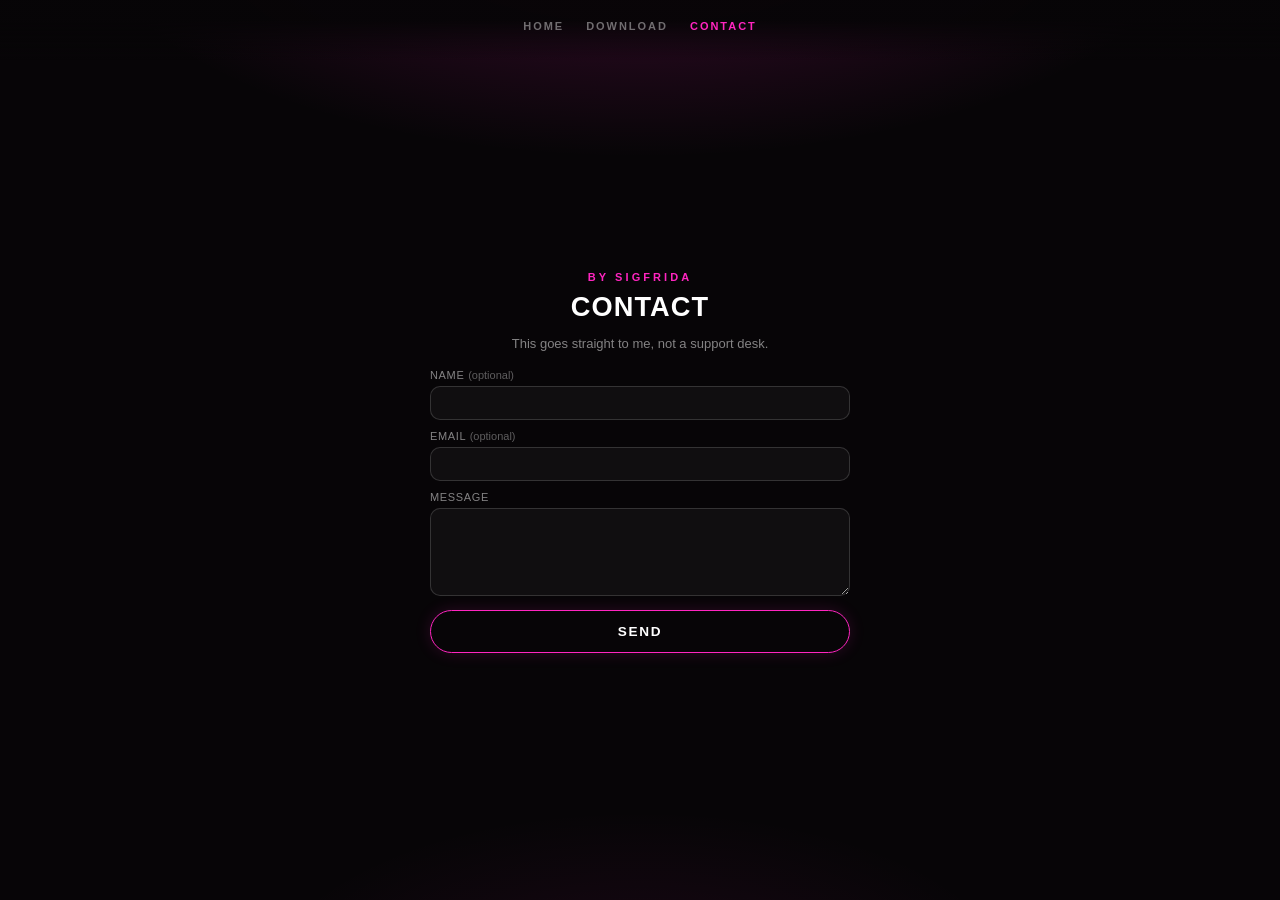
==== contact/index.html @ d923ed45 "Pin the nav and fade pages in place. Co-authored-by: Cursor <cursoragent@cursor.com>" ====
<!DOCTYPE html>
<html lang="en">
<head>
  <meta charset="utf-8">
  <meta name="viewport" content="width=device-width, initial-scale=1">
  <title>Contact — SIGFRIDA / BASS HARMONIZER</title>
  <meta name="description" content="Write to SIGFRIDA about BASS HARMONIZER. Feedback, questions, and notes go straight to the developer.">
  <link rel="canonical" href="https://prodsigfrida-stack.github.io/contact/">
  <meta name="view-transition" content="same-origin">
  <link rel="stylesheet" href="/site.css">
  <meta property="og:type" content="website">
  <meta property="og:title" content="Contact — SIGFRIDA / BASS HARMONIZER">
  <meta property="og:description" content="Write to SIGFRIDA about BASS HARMONIZER. Feedback goes straight to the developer.">
  <meta property="og:url" content="https://prodsigfrida-stack.github.io/contact/">
</head>
<body>
  <nav class="nav" aria-label="Site">
    <a href="/">Home</a>
    <a href="/bass-harmonizer-updates/">Download</a>
    <a href="/contact/" aria-current="page">Contact</a>
  </nav>
  <main>
    <p class="byline">by sigfrida</p>
    <h1>CONTACT</h1>
    <p class="note">This goes straight to me, not a support desk.</p>
    <p class="thanks" id="thanks" hidden>Thanks — I got your note.</p>
    <form action="https://formsubmit.co/prod.sigfrida@gmail.com" method="POST">
      <input type="hidden" name="_subject" value="BASS HARMONIZER feedback">
      <input type="hidden" name="_template" value="table">
      <input type="hidden" name="_captcha" value="false">
      <input type="hidden" name="_next" value="https://prodsigfrida-stack.github.io/contact/?thanks=1">
      <input type="hidden" name="_replyto" id="replyto" value="">
      <input type="text" name="_honey" class="honey" tabindex="-1" autocomplete="off">
      <label>
        Name <span class="opt">(optional)</span>
        <input type="text" name="name" autocomplete="name">
      </label>
      <label>
        Email <span class="opt">(optional)</span>
        <input type="email" name="email" id="feedback-email" autocomplete="email">
      </label>
      <label>
        Message
        <textarea name="message" required rows="4"></textarea>
      </label>
      <button type="submit">Send</button>
    </form>
  </main>
  <script>
    if (new URLSearchParams(location.search).get("thanks") === "1") {
      document.getElementById("thanks").hidden = false;
    }
    document.querySelector("form").addEventListener("submit", function () {
      const email = (document.getElementById("feedback-email").value || "").trim();
      document.getElementById("replyto").value = email;
    });
  </script>
</body>
</html>
---- site.css ----
:root {
  --pink: #ff25c0;
  --pink-hot: #ff6ad5;
  --ink: #070507;
}

* { box-sizing: border-box; }

@view-transition {
  navigation: auto;
}

html {
  background: var(--ink);
}

html, body {
  margin: 0;
  min-height: 100%;
  background: var(--ink);
  color: #fff;
  font-family: "Avenir Next", "Segoe UI", Helvetica, Arial, sans-serif;
}

body {
  min-height: 100vh;
  display: flex;
  align-items: center;
  justify-content: center;
  padding: 72px 20px 48px;
  background:
    radial-gradient(ellipse 80% 50% at 50% -10%, rgba(255, 37, 192, 0.22), transparent 55%),
    radial-gradient(ellipse 60% 40% at 50% 110%, rgba(255, 37, 192, 0.08), transparent 50%),
    var(--ink);
}

main {
  width: min(420px, 100%);
  text-align: center;
  view-transition-name: page;
}

.nav {
  position: fixed;
  top: 0;
  left: 0;
  right: 0;
  z-index: 20;
  display: flex;
  justify-content: center;
  gap: 22px;
  margin: 0;
  padding: 20px 20px 28px;
  font-size: 11px;
  font-weight: 600;
  letter-spacing: 0.18em;
  text-transform: uppercase;
  background: linear-gradient(to bottom, rgba(7, 5, 7, 0.95) 35%, transparent);
  view-transition-name: site-nav;
}

@keyframes page-out {
  to { opacity: 0; transform: translateY(-10px); }
}

@keyframes page-in {
  from { opacity: 0; transform: translateY(16px); }
}

::view-transition-old(page) {
  animation: 260ms ease both page-out;
}

::view-transition-new(page) {
  animation: 420ms cubic-bezier(0.22, 1, 0.36, 1) both page-in;
}

::view-transition-old(site-nav),
::view-transition-new(site-nav) {
  animation: none;
  mix-blend-mode: normal;
}

::view-transition-group(site-nav) {
  z-index: 30;
}

@media (prefers-reduced-motion: reduce) {
  @view-transition {
    navigation: none;
  }

  ::view-transition-old(page),
  ::view-transition-new(page) {
    animation: none;
  }
}

.nav a {
  color: rgba(255, 255, 255, 0.42);
  text-decoration: none;
}

.nav a:hover,
.nav a:focus-visible,
.nav a[aria-current="page"] {
  color: var(--pink);
  outline: none;
}

.byline {
  margin: 0 0 8px;
  letter-spacing: 0.28em;
  text-transform: uppercase;
  font-size: 11px;
  font-weight: 600;
  color: var(--pink);
}

h1 {
  margin: 0 0 12px;
  font-weight: 600;
  font-size: clamp(1.35rem, 4vw, 1.7rem);
  letter-spacing: 0.04em;
}

.lead {
  margin: 0 0 16px;
  font-size: 14px;
  line-height: 1.5;
  color: rgba(255, 255, 255, 0.72);
}

.features {
  margin: 0 0 16px;
  padding: 0;
  list-style: none;
  font-size: 13px;
  line-height: 1.5;
  color: rgba(255, 255, 255, 0.62);
}

.features li {
  margin: 0 0 6px;
}

.specs {
  margin: 0 0 22px;
  font-size: 12px;
  letter-spacing: 0.03em;
  color: rgba(255, 255, 255, 0.45);
}

.cta,
a.os,
form button {
  display: inline-flex;
  align-items: center;
  justify-content: center;
  min-width: 200px;
  padding: 13px 24px;
  border-radius: 999px;
  text-decoration: none;
  font: inherit;
  font-size: 0.85rem;
  font-weight: 700;
  letter-spacing: 0.12em;
  text-transform: uppercase;
  cursor: pointer;
  transition: transform 0.15s ease, background 0.15s ease, box-shadow 0.15s ease, color 0.15s ease;
}

.cta {
  color: #1a0214;
  background: var(--pink);
  border: 1.5px solid var(--pink);
  box-shadow: 0 0 22px rgba(255, 37, 192, 0.4);
}

.cta:hover,
.cta:focus-visible {
  background: var(--pink-hot);
  border-color: var(--pink-hot);
  transform: translateY(-1px);
  outline: none;
}

.downloads {
  display: flex;
  flex-direction: column;
  align-items: center;
  gap: 10px;
}

a.os {
  color: #fff;
  background: transparent;
  border: 1.5px solid var(--pink);
  box-shadow: 0 0 16px rgba(255, 37, 192, 0.15);
}

a.os:hover,
a.os:focus-visible,
a.os.suggested {
  background: var(--pink);
  color: #1a0214;
  box-shadow: 0 0 22px rgba(255, 37, 192, 0.4);
  outline: none;
}

a.os:hover,
a.os:focus-visible {
  transform: translateY(-1px);
}

.version {
  margin: -4px 0 18px;
  color: rgba(255, 255, 255, 0.45);
  font-size: 13px;
  min-height: 1.2em;
}

.note {
  margin: 0 0 16px;
  font-size: 13px;
  line-height: 1.45;
  color: rgba(255, 255, 255, 0.5);
}

.thanks {
  display: block;
  margin: 0 0 14px;
  padding: 8px 10px;
  border-radius: 10px;
  background: rgba(255, 37, 192, 0.12);
  border: 1px solid rgba(255, 37, 192, 0.35);
  color: var(--pink-hot);
  font-size: 13px;
}

.thanks[hidden] { display: none; }

form {
  text-align: left;
}

form label {
  display: block;
  margin: 0 0 10px;
  font-size: 11px;
  letter-spacing: 0.06em;
  text-transform: uppercase;
  color: rgba(255, 255, 255, 0.5);
}

form .opt {
  font-weight: 400;
  letter-spacing: 0;
  text-transform: none;
  opacity: 0.7;
}

form input[type="text"],
form input[type="email"],
form textarea {
  display: block;
  width: 100%;
  margin-top: 5px;
  padding: 8px 10px;
  border: 1px solid rgba(255, 255, 255, 0.15);
  border-radius: 10px;
  background: rgba(255, 255, 255, 0.04);
  color: #fff;
  font: inherit;
  font-size: 14px;
}

form textarea {
  min-height: 88px;
  resize: vertical;
}

form input[type="text"]:focus,
form input[type="email"]:focus,
form textarea:focus {
  outline: none;
  border-color: var(--pink);
  box-shadow: 0 0 0 1px rgba(255, 37, 192, 0.35);
}

form .honey {
  position: absolute;
  left: -9999px;
  width: 1px;
  height: 1px;
  overflow: hidden;
}

form button {
  width: 100%;
  min-width: 0;
  margin-top: 4px;
  color: #fff;
  background: transparent;
  border: 1.5px solid var(--pink);
  box-shadow: 0 0 16px rgba(255, 37, 192, 0.15);
}

form button:hover,
form button:focus-visible {
  background: var(--pink);
  color: #1a0214;
  transform: translateY(-1px);
  outline: none;
}
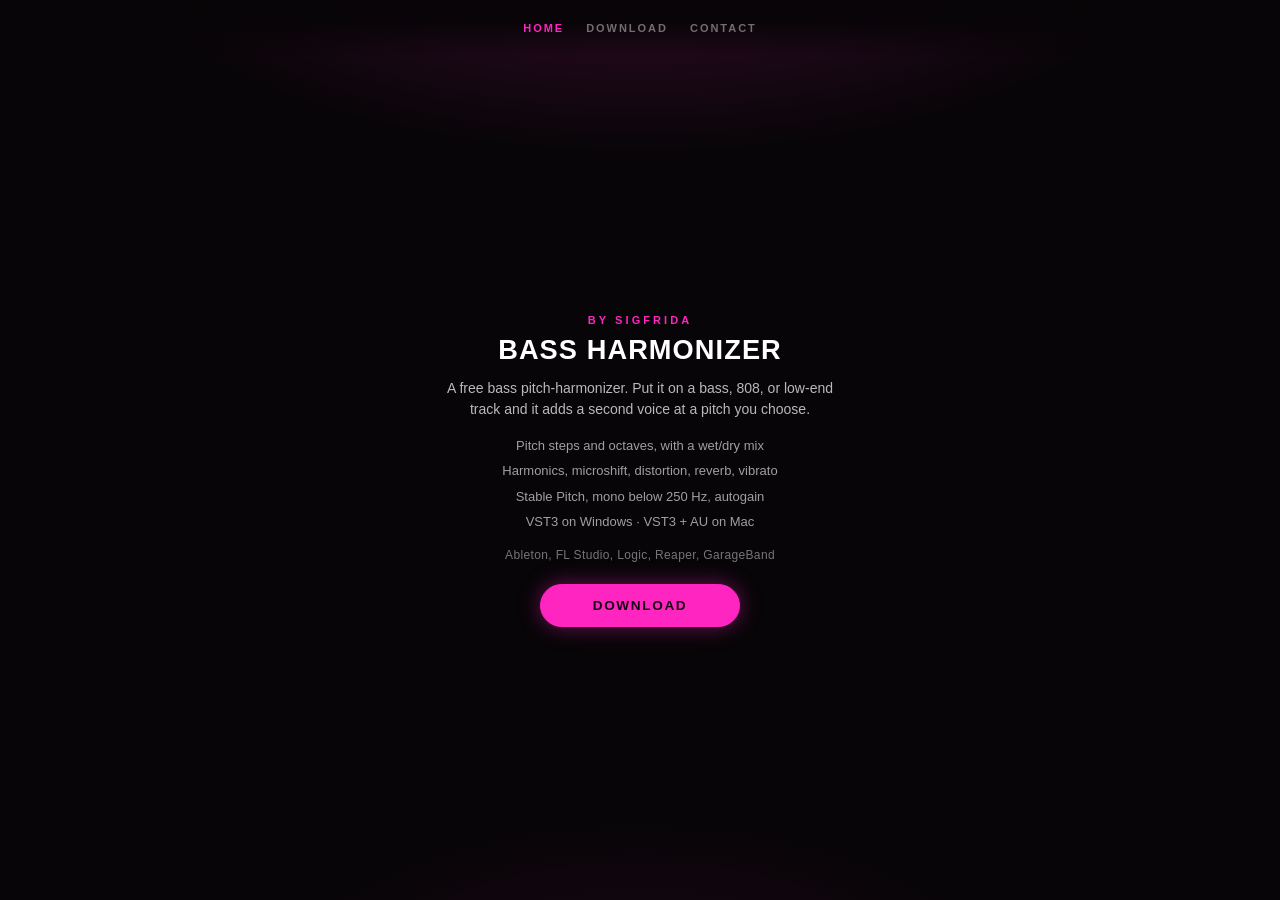
==== commit 9b749c51: "Keep the nav fixed and slide tab content in place. Co-authored-by: Cursor <cursoragent@cursor.com>" ====
--- a/contact/index.html
+++ b/contact/index.html
@@ -6,54 +6,92 @@
   <title>Contact — SIGFRIDA / BASS HARMONIZER</title>
   <meta name="description" content="Write to SIGFRIDA about BASS HARMONIZER. Feedback, questions, and notes go straight to the developer.">
   <link rel="canonical" href="https://prodsigfrida-stack.github.io/contact/">
-  <meta name="view-transition" content="same-origin">
-  <link rel="stylesheet" href="/site.css">
+  <link rel="stylesheet" href="/site.css?v=3">
   <meta property="og:type" content="website">
   <meta property="og:title" content="Contact — SIGFRIDA / BASS HARMONIZER">
   <meta property="og:description" content="Write to SIGFRIDA about BASS HARMONIZER. Feedback goes straight to the developer.">
   <meta property="og:url" content="https://prodsigfrida-stack.github.io/contact/">
+  <script type="application/ld+json">
+  {
+    "@context": "https://schema.org",
+    "@type": "SoftwareApplication",
+    "name": "BASS HARMONIZER",
+    "applicationCategory": "MultimediaApplication",
+    "applicationSubCategory": "Audio plugin",
+    "operatingSystem": "Windows, macOS",
+    "offers": { "@type": "Offer", "price": "0", "priceCurrency": "USD" },
+    "author": { "@type": "Person", "name": "SIGFRIDA" },
+    "url": "https://prodsigfrida-stack.github.io/",
+    "downloadUrl": "https://prodsigfrida-stack.github.io/bass-harmonizer-updates/",
+    "description": "Free bass pitch-harmonizer plugin by SIGFRIDA. VST3 for Windows, VST3 and Audio Unit for macOS."
+  }
+  </script>
 </head>
 <body>
   <nav class="nav" aria-label="Site">
-    <a href="/">Home</a>
-    <a href="/bass-harmonizer-updates/">Download</a>
-    <a href="/contact/" aria-current="page">Contact</a>
+    <a href="/" data-go="home">Home</a>
+    <a href="/bass-harmonizer-updates/" data-go="download">Download</a>
+    <a href="/contact/" data-go="contact">Contact</a>
   </nav>
-  <main>
-    <p class="byline">by sigfrida</p>
-    <h1>CONTACT</h1>
-    <p class="note">This goes straight to me, not a support desk.</p>
-    <p class="thanks" id="thanks" hidden>Thanks — I got your note.</p>
-    <form action="https://formsubmit.co/prod.sigfrida@gmail.com" method="POST">
-      <input type="hidden" name="_subject" value="BASS HARMONIZER feedback">
-      <input type="hidden" name="_template" value="table">
-      <input type="hidden" name="_captcha" value="false">
-      <input type="hidden" name="_next" value="https://prodsigfrida-stack.github.io/contact/?thanks=1">
-      <input type="hidden" name="_replyto" id="replyto" value="">
-      <input type="text" name="_honey" class="honey" tabindex="-1" autocomplete="off">
-      <label>
-        Name <span class="opt">(optional)</span>
-        <input type="text" name="name" autocomplete="name">
-      </label>
-      <label>
-        Email <span class="opt">(optional)</span>
-        <input type="email" name="email" id="feedback-email" autocomplete="email">
-      </label>
-      <label>
-        Message
-        <textarea name="message" required rows="4"></textarea>
-      </label>
-      <button type="submit">Send</button>
-    </form>
-  </main>
-  <script>
-    if (new URLSearchParams(location.search).get("thanks") === "1") {
-      document.getElementById("thanks").hidden = false;
-    }
-    document.querySelector("form").addEventListener("submit", function () {
-      const email = (document.getElementById("feedback-email").value || "").trim();
-      document.getElementById("replyto").value = email;
-    });
-  </script>
+  <div class="stage">
+    <section class="panel" data-page="home">
+      <div class="card">
+        <p class="byline">by sigfrida</p>
+        <h1>BASS HARMONIZER</h1>
+        <p class="lead">
+          A free bass pitch-harmonizer. Put it on a bass, 808, or low-end track and it adds a second voice at a pitch you choose.
+        </p>
+        <ul class="features">
+          <li>Pitch steps and octaves, with a wet/dry mix</li>
+          <li>Harmonics, microshift, distortion, reverb, vibrato</li>
+          <li>Stable Pitch, mono below 250 Hz, autogain</li>
+          <li>VST3 on Windows · VST3 + AU on Mac</li>
+        </ul>
+        <p class="specs">Ableton, FL Studio, Logic, Reaper, GarageBand</p>
+        <a class="cta" href="/bass-harmonizer-updates/" data-go="download">Download</a>
+      </div>
+    </section>
+    <section class="panel" data-page="download">
+      <div class="card">
+        <p class="byline">by sigfrida</p>
+        <h1>BASS HARMONIZER</h1>
+        <p class="version" id="version"></p>
+        <div class="downloads">
+          <a class="os" id="win" href="https://github.com/prodsigfrida-stack/bass-harmonizer-updates/releases/download/latest/BASS-HARMONIZER_Windows_x64_VST3.zip">Windows</a>
+          <a class="os" id="mac" href="https://github.com/prodsigfrida-stack/bass-harmonizer-updates/releases/download/latest/BASS-HARMONIZER-macOS-VST3.zip">Mac</a>
+        </div>
+      </div>
+    </section>
+    <section class="panel" data-page="contact">
+      <div class="card">
+        <p class="byline">by sigfrida</p>
+        <h1>CONTACT</h1>
+        <p class="note">This goes straight to me, not a support desk.</p>
+        <p class="thanks" id="thanks" hidden>Thanks — I got your note.</p>
+        <form action="https://formsubmit.co/prod.sigfrida@gmail.com" method="POST">
+          <input type="hidden" name="_subject" value="BASS HARMONIZER feedback">
+          <input type="hidden" name="_template" value="table">
+          <input type="hidden" name="_captcha" value="false">
+          <input type="hidden" name="_next" value="https://prodsigfrida-stack.github.io/contact/?thanks=1">
+          <input type="hidden" name="_replyto" id="replyto" value="">
+          <input type="text" name="_honey" class="honey" tabindex="-1" autocomplete="off">
+          <label>
+            Name <span class="opt">(optional)</span>
+            <input type="text" name="name" autocomplete="name">
+          </label>
+          <label>
+            Email <span class="opt">(optional)</span>
+            <input type="email" name="email" id="feedback-email" autocomplete="email">
+          </label>
+          <label>
+            Message
+            <textarea name="message" required rows="4"></textarea>
+          </label>
+          <button type="submit">Send</button>
+        </form>
+      </div>
+    </section>
+  </div>
+  <script src="/site.js?v=3"></script>
 </body>
 </html>
--- a/site.css
+++ b/site.css
@@ -6,17 +6,10 @@
 
 * { box-sizing: border-box; }
 
-@view-transition {
-  navigation: auto;
-}
-
-html {
-  background: var(--ink);
-}
-
 html, body {
   margin: 0;
   min-height: 100%;
+  overflow-x: hidden;
   background: var(--ink);
   color: #fff;
   font-family: "Avenir Next", "Segoe UI", Helvetica, Arial, sans-serif;
@@ -24,20 +17,10 @@
 
 body {
   min-height: 100vh;
-  display: flex;
-  align-items: center;
-  justify-content: center;
-  padding: 72px 20px 48px;
   background:
     radial-gradient(ellipse 80% 50% at 50% -10%, rgba(255, 37, 192, 0.22), transparent 55%),
     radial-gradient(ellipse 60% 40% at 50% 110%, rgba(255, 37, 192, 0.08), transparent 50%),
     var(--ink);
-}
-
-main {
-  width: min(420px, 100%);
-  text-align: center;
-  view-transition-name: page;
 }
 
 .nav {
@@ -45,58 +28,25 @@
   top: 0;
   left: 0;
   right: 0;
-  z-index: 20;
+  width: 100%;
+  z-index: 100;
   display: flex;
+  flex-direction: row;
+  flex-wrap: nowrap;
   justify-content: center;
+  align-items: center;
   gap: 22px;
   margin: 0;
-  padding: 20px 20px 28px;
+  padding: 22px 20px;
   font-size: 11px;
   font-weight: 600;
   letter-spacing: 0.18em;
   text-transform: uppercase;
-  background: linear-gradient(to bottom, rgba(7, 5, 7, 0.95) 35%, transparent);
-  view-transition-name: site-nav;
-}
-
-@keyframes page-out {
-  to { opacity: 0; transform: translateY(-10px); }
-}
-
-@keyframes page-in {
-  from { opacity: 0; transform: translateY(16px); }
-}
-
-::view-transition-old(page) {
-  animation: 260ms ease both page-out;
-}
-
-::view-transition-new(page) {
-  animation: 420ms cubic-bezier(0.22, 1, 0.36, 1) both page-in;
-}
-
-::view-transition-old(site-nav),
-::view-transition-new(site-nav) {
-  animation: none;
-  mix-blend-mode: normal;
-}
-
-::view-transition-group(site-nav) {
-  z-index: 30;
-}
-
-@media (prefers-reduced-motion: reduce) {
-  @view-transition {
-    navigation: none;
-  }
-
-  ::view-transition-old(page),
-  ::view-transition-new(page) {
-    animation: none;
-  }
+  background: linear-gradient(to bottom, rgba(7, 5, 7, 0.92) 40%, transparent);
 }
 
 .nav a {
+  flex: 0 0 auto;
   color: rgba(255, 255, 255, 0.42);
   text-decoration: none;
 }
@@ -106,6 +56,59 @@
 .nav a[aria-current="page"] {
   color: var(--pink);
   outline: none;
+}
+
+.stage {
+  position: relative;
+  min-height: 100vh;
+  overflow: hidden;
+}
+
+.panel {
+  position: absolute;
+  inset: 0;
+  display: flex;
+  align-items: center;
+  justify-content: center;
+  padding: 88px 20px 48px;
+  overflow-x: hidden;
+  overflow-y: auto;
+  opacity: 0;
+  visibility: hidden;
+  pointer-events: none;
+  transform: translateX(0);
+}
+
+.panel.is-active,
+.panel.is-leaving,
+.panel.is-entering {
+  visibility: visible;
+}
+
+.panel.is-active {
+  opacity: 1;
+  pointer-events: auto;
+  z-index: 1;
+}
+
+.panel.is-entering {
+  z-index: 2;
+}
+
+.panel.is-animating {
+  transition:
+    transform 0.5s cubic-bezier(0.22, 1, 0.36, 1),
+    opacity 0.4s ease;
+}
+
+.panel.from-right { transform: translateX(42%); }
+.panel.from-left { transform: translateX(-42%); }
+.panel.to-left { transform: translateX(-42%); opacity: 0; }
+.panel.to-right { transform: translateX(42%); opacity: 0; }
+
+.card {
+  width: min(420px, 100%);
+  text-align: center;
 }
 
 .byline {
@@ -140,9 +143,7 @@
   color: rgba(255, 255, 255, 0.62);
 }
 
-.features li {
-  margin: 0 0 6px;
-}
+.features li { margin: 0 0 6px; }
 
 .specs {
   margin: 0 0 22px;
@@ -209,9 +210,7 @@
 }
 
 a.os:hover,
-a.os:focus-visible {
-  transform: translateY(-1px);
-}
+a.os:focus-visible { transform: translateY(-1px); }
 
 .version {
   margin: -4px 0 18px;
@@ -240,9 +239,7 @@
 
 .thanks[hidden] { display: none; }
 
-form {
-  text-align: left;
-}
+form { text-align: left; }
 
 form label {
   display: block;
@@ -313,3 +310,7 @@
   transform: translateY(-1px);
   outline: none;
 }
+
+@media (prefers-reduced-motion: reduce) {
+  .panel.is-animating { transition: none; }
+}
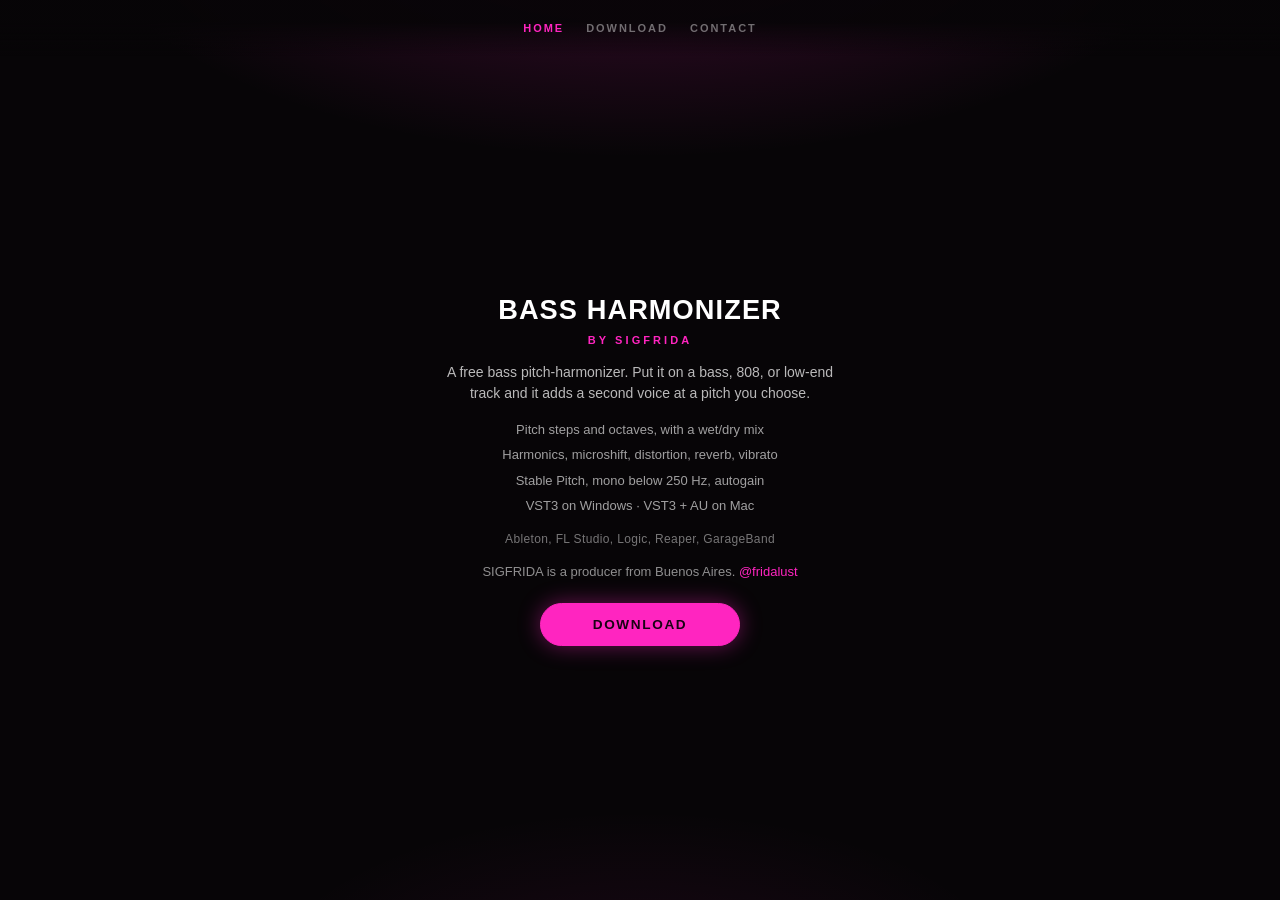
==== commit bb563c66: "Add the install notes, a short SIGFRIDA bio, and the @fridalust link. Co-authored-by: Cursor <cursor" ====
--- a/contact/index.html
+++ b/contact/index.html
@@ -6,7 +6,7 @@
   <title>Contact — SIGFRIDA / BASS HARMONIZER</title>
   <meta name="description" content="Write to SIGFRIDA about BASS HARMONIZER. Feedback, questions, and notes go straight to the developer.">
   <link rel="canonical" href="https://prodsigfrida-stack.github.io/contact/">
-  <link rel="stylesheet" href="/site.css?v=3">
+  <link rel="stylesheet" href="/site.css?v=4">
   <meta property="og:type" content="website">
   <meta property="og:title" content="Contact — SIGFRIDA / BASS HARMONIZER">
   <meta property="og:description" content="Write to SIGFRIDA about BASS HARMONIZER. Feedback goes straight to the developer.">
@@ -36,8 +36,8 @@
   <div class="stage">
     <section class="panel" data-page="home">
       <div class="card">
+        <h1>BASS HARMONIZER</h1>
         <p class="byline">by sigfrida</p>
-        <h1>BASS HARMONIZER</h1>
         <p class="lead">
           A free bass pitch-harmonizer. Put it on a bass, 808, or low-end track and it adds a second voice at a pitch you choose.
         </p>
@@ -48,23 +48,29 @@
           <li>VST3 on Windows · VST3 + AU on Mac</li>
         </ul>
         <p class="specs">Ableton, FL Studio, Logic, Reaper, GarageBand</p>
+        <p class="bio">
+          SIGFRIDA is a producer from Buenos Aires.
+          <a class="ig" href="https://www.instagram.com/fridalust/" target="_blank" rel="noopener noreferrer">@fridalust</a>
+        </p>
         <a class="cta" href="/bass-harmonizer-updates/" data-go="download">Download</a>
       </div>
     </section>
     <section class="panel" data-page="download">
-      <div class="card">
-        <p class="byline">by sigfrida</p>
-        <h1>BASS HARMONIZER</h1>
+      <div class="card card-download">
         <p class="version" id="version"></p>
         <div class="downloads">
           <a class="os" id="win" href="https://github.com/prodsigfrida-stack/bass-harmonizer-updates/releases/download/latest/BASS-HARMONIZER_Windows_x64_VST3.zip">Windows</a>
           <a class="os" id="mac" href="https://github.com/prodsigfrida-stack/bass-harmonizer-updates/releases/download/latest/BASS-HARMONIZER-macOS-VST3.zip">Mac</a>
         </div>
+        <p class="hint">
+          Windows: copy the <code>BASS HARMONIZER.vst3</code> <strong>folder</strong> (the whole VST3 bundle, not a single file) into <code>C:\Program Files\Common Files\VST3\</code>. You may need to allow Administrator access. If your plugins live on another drive (for example D:), copy that folder into the location your DAW actually scans.<br>
+          Mac (Ableton, FL, Reaper…): drop the <code>.vst3</code> <strong>folder</strong> into <code>~/Library/Audio/Plug-Ins/VST3/</code> or <code>/Library/Audio/Plug-Ins/VST3/</code>. Logic / GarageBand: drop the <code>.component</code> <strong>folder</strong> into <code>~/Library/Audio/Plug-Ins/Components/</code> or <code>/Library/Audio/Plug-Ins/Components/</code><br>
+          Then restart your DAW or rescan plug-ins.
+        </p>
       </div>
     </section>
     <section class="panel" data-page="contact">
       <div class="card">
-        <p class="byline">by sigfrida</p>
         <h1>CONTACT</h1>
         <p class="note">This goes straight to me, not a support desk.</p>
         <p class="thanks" id="thanks" hidden>Thanks — I got your note.</p>
@@ -92,6 +98,6 @@
       </div>
     </section>
   </div>
-  <script src="/site.js?v=3"></script>
+  <script src="/site.js?v=4"></script>
 </body>
 </html>
--- a/site.css
+++ b/site.css
@@ -111,8 +111,12 @@
   text-align: center;
 }
 
+.card-download {
+  width: min(520px, 100%);
+}
+
 .byline {
-  margin: 0 0 8px;
+  margin: 0 0 16px;
   letter-spacing: 0.28em;
   text-transform: uppercase;
   font-size: 11px;
@@ -121,7 +125,7 @@
 }
 
 h1 {
-  margin: 0 0 12px;
+  margin: 0 0 8px;
   font-weight: 600;
   font-size: clamp(1.35rem, 4vw, 1.7rem);
   letter-spacing: 0.04em;
@@ -146,10 +150,28 @@
 .features li { margin: 0 0 6px; }
 
 .specs {
-  margin: 0 0 22px;
+  margin: 0 0 16px;
   font-size: 12px;
   letter-spacing: 0.03em;
   color: rgba(255, 255, 255, 0.45);
+}
+
+.bio {
+  margin: 0 0 22px;
+  font-size: 13px;
+  line-height: 1.5;
+  color: rgba(255, 255, 255, 0.55);
+}
+
+.ig {
+  color: var(--pink);
+  text-decoration: none;
+}
+
+.ig:hover,
+.ig:focus-visible {
+  color: var(--pink-hot);
+  outline: none;
 }
 
 .cta,
@@ -213,10 +235,24 @@
 a.os:focus-visible { transform: translateY(-1px); }
 
 .version {
-  margin: -4px 0 18px;
+  margin: 0 0 18px;
   color: rgba(255, 255, 255, 0.45);
   font-size: 13px;
   min-height: 1.2em;
+}
+
+.hint {
+  margin: 22px 0 0;
+  font-size: 12px;
+  line-height: 1.55;
+  color: rgba(255, 255, 255, 0.48);
+  text-align: left;
+}
+
+.hint code {
+  font-family: ui-monospace, Menlo, Consolas, monospace;
+  font-size: 10px;
+  color: var(--pink-hot);
 }
 
 .note {
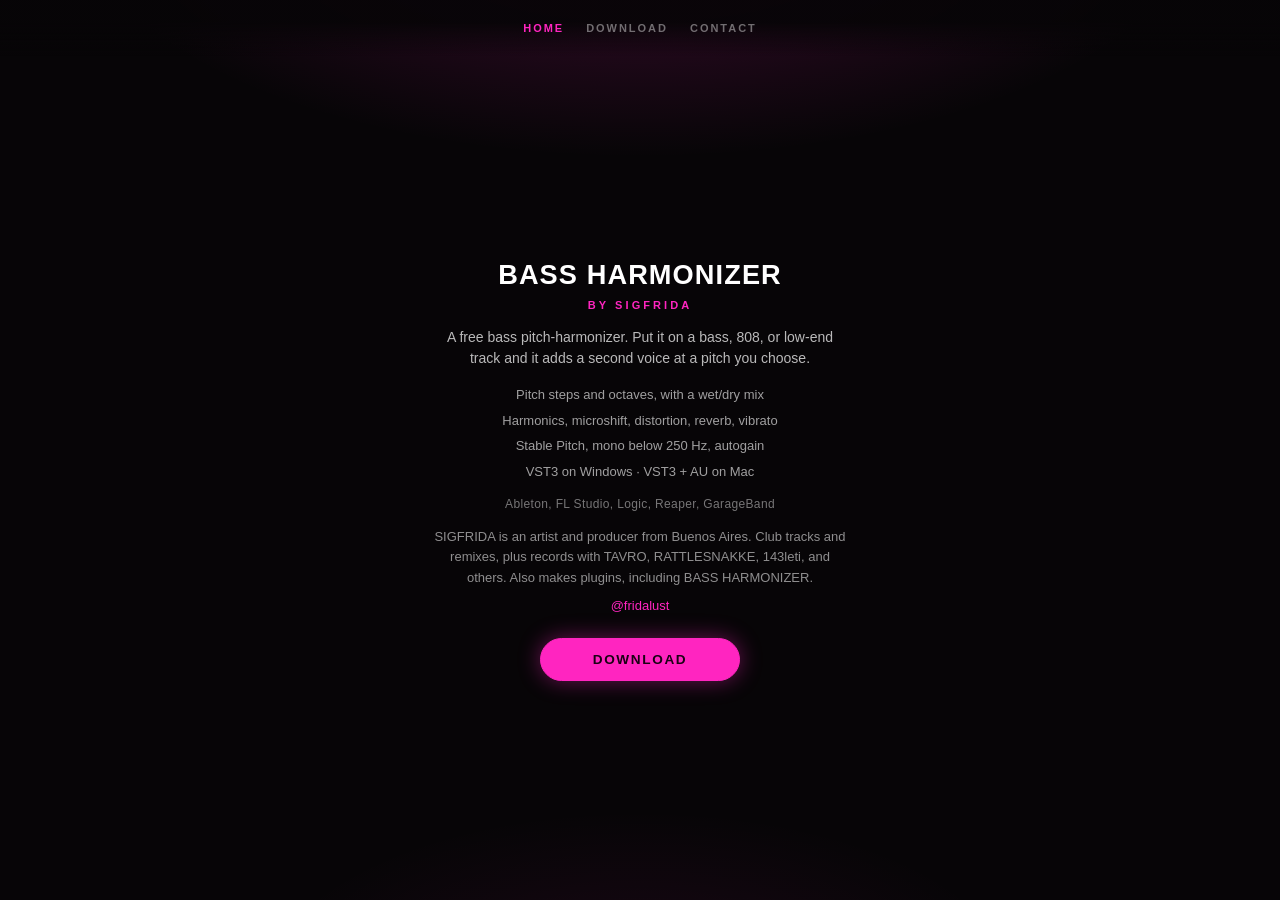
==== commit 8db94563: "Give the Home bio a little more of SIGFRIDA than one line. Co-authored-by: Cursor <cursoragent@curso" ====
--- a/contact/index.html
+++ b/contact/index.html
@@ -6,7 +6,7 @@
   <title>Contact — SIGFRIDA / BASS HARMONIZER</title>
   <meta name="description" content="Write to SIGFRIDA about BASS HARMONIZER. Feedback, questions, and notes go straight to the developer.">
   <link rel="canonical" href="https://prodsigfrida-stack.github.io/contact/">
-  <link rel="stylesheet" href="/site.css?v=4">
+  <link rel="stylesheet" href="/site.css?v=6">
   <meta property="og:type" content="website">
   <meta property="og:title" content="Contact — SIGFRIDA / BASS HARMONIZER">
   <meta property="og:description" content="Write to SIGFRIDA about BASS HARMONIZER. Feedback goes straight to the developer.">
@@ -49,7 +49,9 @@
         </ul>
         <p class="specs">Ableton, FL Studio, Logic, Reaper, GarageBand</p>
         <p class="bio">
-          SIGFRIDA is a producer from Buenos Aires.
+          SIGFRIDA is an artist and producer from Buenos Aires.
+          Club tracks and remixes, plus records with TAVRO, RATTLESNAKKE, 143leti, and others.
+          Also makes plugins, including BASS HARMONIZER.
           <a class="ig" href="https://www.instagram.com/fridalust/" target="_blank" rel="noopener noreferrer">@fridalust</a>
         </p>
         <a class="cta" href="/bass-harmonizer-updates/" data-go="download">Download</a>
--- a/site.css
+++ b/site.css
@@ -157,10 +157,16 @@
 }
 
 .bio {
-  margin: 0 0 22px;
-  font-size: 13px;
-  line-height: 1.5;
+  margin: 0 auto 22px;
+  max-width: 34em;
+  font-size: 13px;
+  line-height: 1.55;
   color: rgba(255, 255, 255, 0.55);
+}
+
+.bio .ig {
+  display: block;
+  margin-top: 8px;
 }
 
 .ig {
@@ -246,7 +252,7 @@
   font-size: 12px;
   line-height: 1.55;
   color: rgba(255, 255, 255, 0.48);
-  text-align: left;
+  text-align: center;
 }
 
 .hint code {
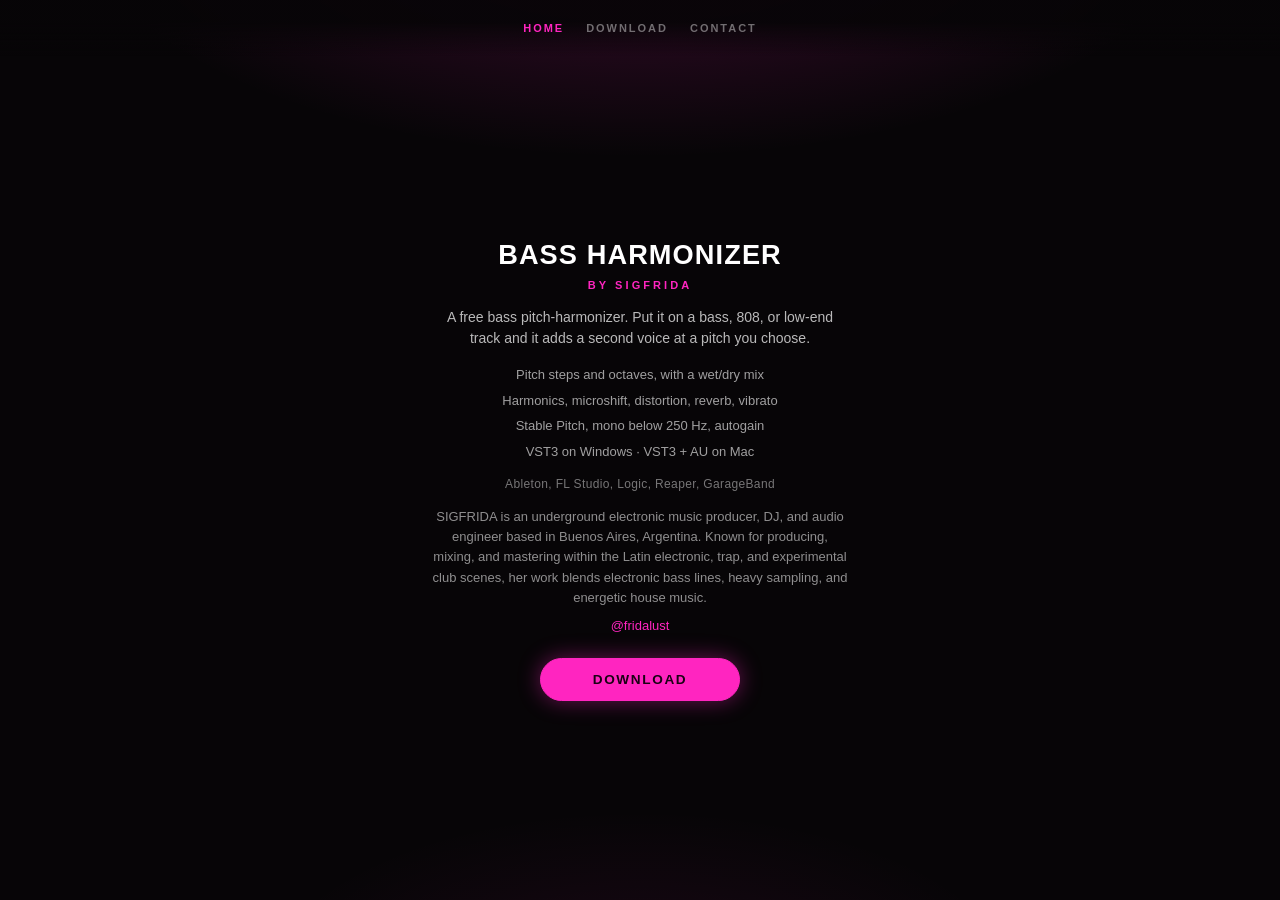
==== commit ee3a014f: "Use SIGFRIDA's own bio on the Home panel. Co-authored-by: Cursor <cursoragent@cursor.com>" ====
--- a/contact/index.html
+++ b/contact/index.html
@@ -49,9 +49,7 @@
         </ul>
         <p class="specs">Ableton, FL Studio, Logic, Reaper, GarageBand</p>
         <p class="bio">
-          SIGFRIDA is an artist and producer from Buenos Aires.
-          Club tracks and remixes, plus records with TAVRO, RATTLESNAKKE, 143leti, and others.
-          Also makes plugins, including BASS HARMONIZER.
+          SIGFRIDA is an underground electronic music producer, DJ, and audio engineer based in Buenos Aires, Argentina. Known for producing, mixing, and mastering within the Latin electronic, trap, and experimental club scenes, her work blends electronic bass lines, heavy sampling, and energetic house music.
           <a class="ig" href="https://www.instagram.com/fridalust/" target="_blank" rel="noopener noreferrer">@fridalust</a>
         </p>
         <a class="cta" href="/bass-harmonizer-updates/" data-go="download">Download</a>
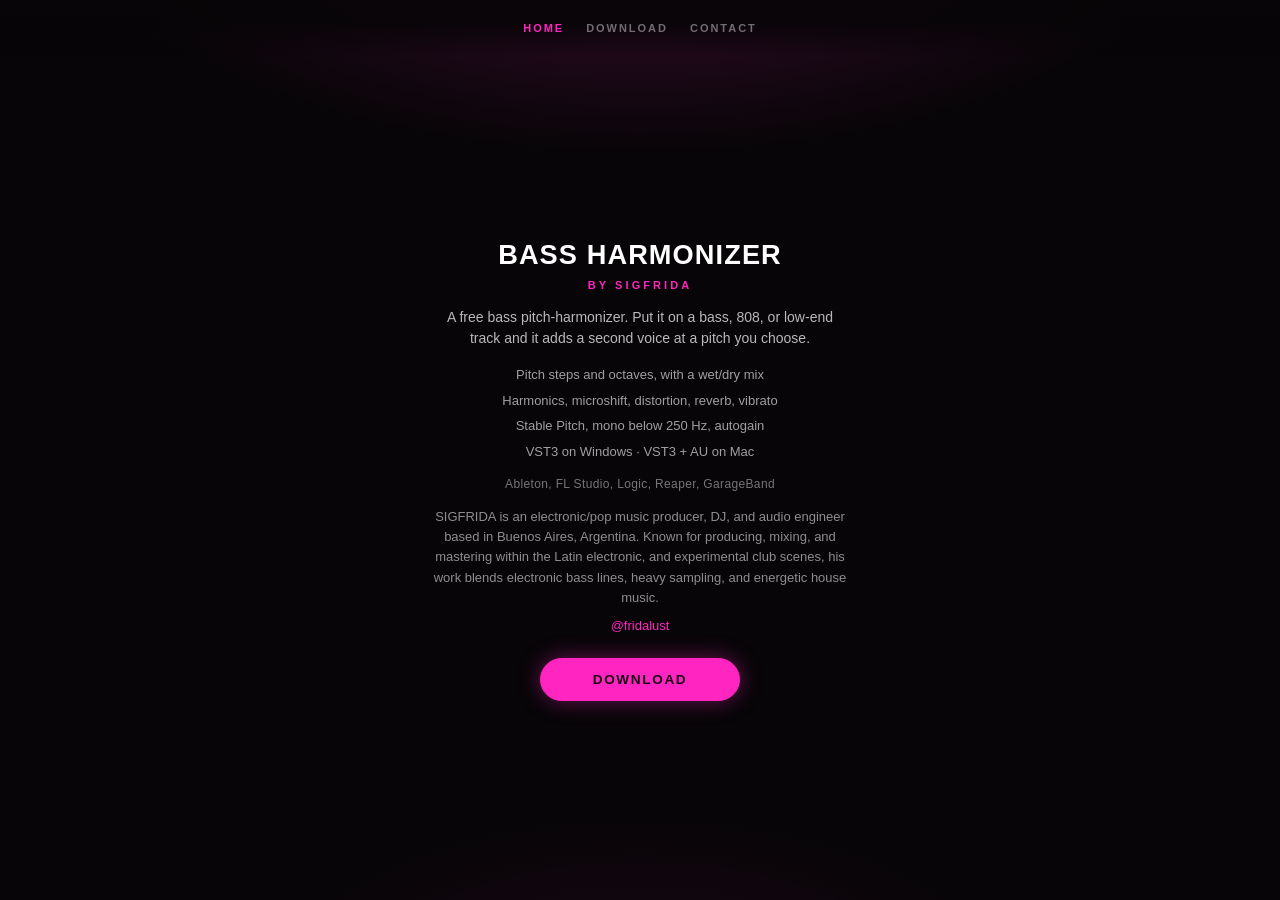
==== commit 7d153f3d: "Use SIGFRIDA's electronic/pop bio on the Home panel. Co-authored-by: Cursor <cursoragent@cursor.com>" ====
--- a/contact/index.html
+++ b/contact/index.html
@@ -49,7 +49,7 @@
         </ul>
         <p class="specs">Ableton, FL Studio, Logic, Reaper, GarageBand</p>
         <p class="bio">
-          SIGFRIDA is an underground electronic music producer, DJ, and audio engineer based in Buenos Aires, Argentina. Known for producing, mixing, and mastering within the Latin electronic, trap, and experimental club scenes, her work blends electronic bass lines, heavy sampling, and energetic house music.
+          SIGFRIDA is an electronic/pop music producer, DJ, and audio engineer based in Buenos Aires, Argentina. Known for producing, mixing, and mastering within the Latin electronic, and experimental club scenes, his work blends electronic bass lines, heavy sampling, and energetic house music.
           <a class="ig" href="https://www.instagram.com/fridalust/" target="_blank" rel="noopener noreferrer">@fridalust</a>
         </p>
         <a class="cta" href="/bass-harmonizer-updates/" data-go="download">Download</a>
